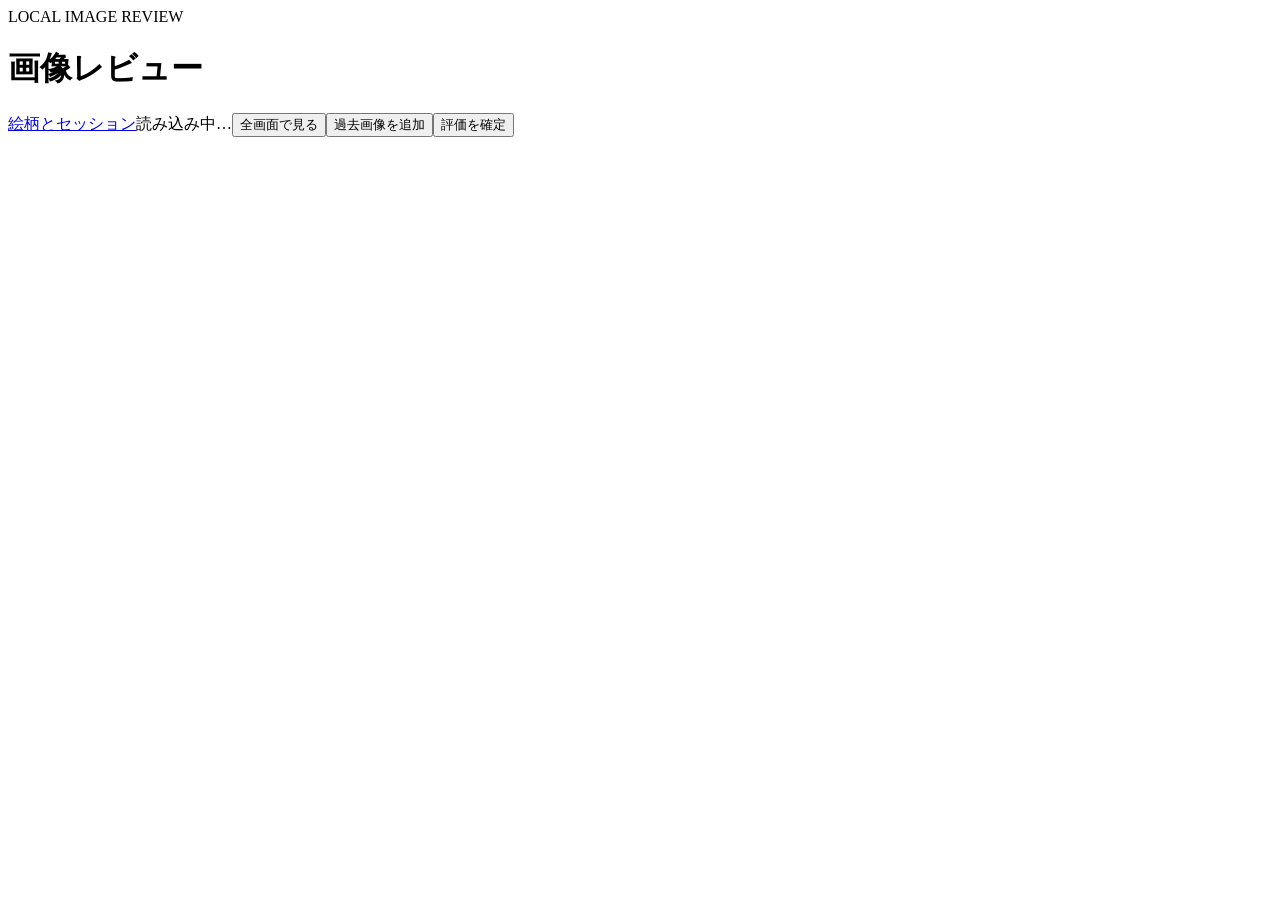
==== stylekit/web/index.html @ 78e5968a "Introduce StyleFork image workflow kit" ====
<!doctype html>
<html lang="ja">
<head>
  <meta charset="utf-8"><meta name="viewport" content="width=device-width,initial-scale=1">
  <title>絵柄研究 · 画像レビュー</title><link rel="stylesheet" href="/style.css">
  <script defer src="/app.js"></script>
</head>
<body>
  <header><div><span class="eyebrow">LOCAL IMAGE REVIEW</span><h1 id="title">画像レビュー</h1></div>
    <div class="header-actions"><a href="/">絵柄とセッション</a><span id="save-status" role="status">読み込み中…</span><button id="fullscreen">全画面で見る</button><button id="add">過去画像を追加</button><button id="submit" class="primary">評価を確定</button></div>
  </header>
  <main id="workspace" hidden>
    <aside class="rail"><div class="rail-heading">今回見る画像 <span id="progress"></span></div><div id="cards"></div></aside>
    <section class="canvas">
      <div class="toolbar"><div><button id="prev" aria-label="前の画像">←</button><strong id="current-label"></strong><button id="next" aria-label="次の画像">→</button></div>
        <label>横に比較 <select id="compare"><option value="">なし</option></select></label>
      </div>
      <div id="panes">
        <div class="pane" id="left-pane"><div class="image-tools"><span id="left-name"></span><div><button data-view="left" data-zoom="fit">全体</button><button data-view="left" data-zoom="1">原寸</button><button data-view="left" data-zoom="-">−</button><span id="left-scale"></span><button data-view="left" data-zoom="+">＋</button></div></div><div class="stage" id="left-stage"><img id="left-image" alt="評価する画像" draggable="false"></div></div>
        <div class="pane" id="right-pane" hidden><div class="image-tools"><span id="right-name"></span><div><button data-view="right" data-zoom="fit">全体</button><button data-view="right" data-zoom="1">原寸</button><button data-view="right" data-zoom="-">−</button><span id="right-scale"></span><button data-view="right" data-zoom="+">＋</button></div></div><div class="stage" id="right-stage"><img id="right-image" alt="比較用画像" draggable="false"></div></div>
      </div>
      <div class="canvas-help">← → で画像切替 · 原寸／＋で拡大 · 拡大中はドラッグで移動 · Ctrl＋ホイールで拡大縮小</div>
    </section>
    <aside class="feedback">
      <div class="section-label">この画像の評価</div><h2 id="rating-label"></h2>
      <div id="verdicts" class="verdicts"><button data-verdict="good">良い</button><button data-verdict="neutral">普通</button><button data-verdict="bad">微妙</button><button data-verdict="unsure">判断困難</button></div>
      <label for="image-note">気になった点・好きな点</label><textarea id="image-note" placeholder="例：目元は好き。塗りは #08 の方が良い。理由が言葉にできなくても、そのままで大丈夫。"></textarea>
      <button id="clear-rating" class="text-button">この画像の評価をクリア</button>
      <button id="fork-image" hidden>この画像の絵柄を保存</button>
      <details><summary>生成条件・元のファイル名</summary><p id="hypothesis"></p><code id="filename"></code></details>
      <hr><label for="overall-note">全体へのコメント・次に見たいもの</label><textarea id="overall-note" placeholder="例：今回は #03 が好き。次は屋外の題材で見たい。"></textarea>
      <p class="quiet">メモは自動保存。「評価を確定」で AI が読む評価ファイルを保存します。</p>
      <div id="receipt" hidden><p id="receipt-text"></p><button id="copy">AI に渡す一文をコピー</button><p class="quiet">チャットで「このレビューを評価した」と伝えるだけでも使えます。</p></div>
    </aside>
  </main>
  <section id="focus-view" hidden tabindex="-1" role="dialog" aria-label="全画面画像ビューア">
    <div class="stage" id="focus-stage"><img id="focus-image" alt="全画面の画像" draggable="false"></div>
    <div class="focus-top focus-chrome"><span id="focus-name"></span><div><button data-view="focus" data-zoom="fit">全体</button><button data-view="focus" data-zoom="1">原寸</button><button data-view="focus" data-zoom="-">−</button><span id="focus-scale"></span><button data-view="focus" data-zoom="+">＋</button><button id="exit-fullscreen">全画面を閉じる（Esc）</button></div></div>
    <div class="focus-bottom focus-chrome"><div class="focus-navigation"><button id="focus-prev" aria-label="全画面で前の画像">←</button><span id="focus-counter"></span><button id="focus-next" aria-label="全画面で次の画像">→</button><span class="quiet">← → で切替 · 操作を止めるとサムネイルが消えます</span></div><div id="filmstrip" aria-label="今回見る画像のサムネイル"></div></div>
  </section>
  <section id="landing" hidden><h2>レビューを選ぶ</h2><p>今回見る画像と比較対象を、レビューごとにまとめています。</p><div id="review-list"></div></section>
  <dialog id="library"><div class="dialog-head"><h2>過去の画像を追加</h2><button id="close-library">閉じる</button></div><div class="library-search"><input id="search" type="search" placeholder="題材・候補名・実験名で検索" aria-label="過去画像を検索"><select id="track-filter" aria-label="研究トラック"><option value="">すべての研究</option></select></div><p class="quiet">追加した画像にも番号が付きます。既存の番号は変わりません。</p><div id="library-items"></div></dialog>
  <div id="error" role="alert" hidden></div>
  <dialog id="fork-image-dialog"><div class="dialog-head"><h2>この画像から派生を保存</h2><button id="close-fork-image">閉じる</button></div><p class="quiet">選んだ画像で使った絵柄の設定を、新しい絵柄として保存します。被写体や今回だけの除外指定は含みません。元の絵柄と他のセッションは変更されません。</p><label for="image-style-name">新しい絵柄の名前</label><input id="image-style-name" placeholder="この雰囲気に名前を付ける"><button id="save-image-style" class="primary">新しい絵柄として保存</button><p id="image-fork-result" role="status"></p></dialog>
</body></html>
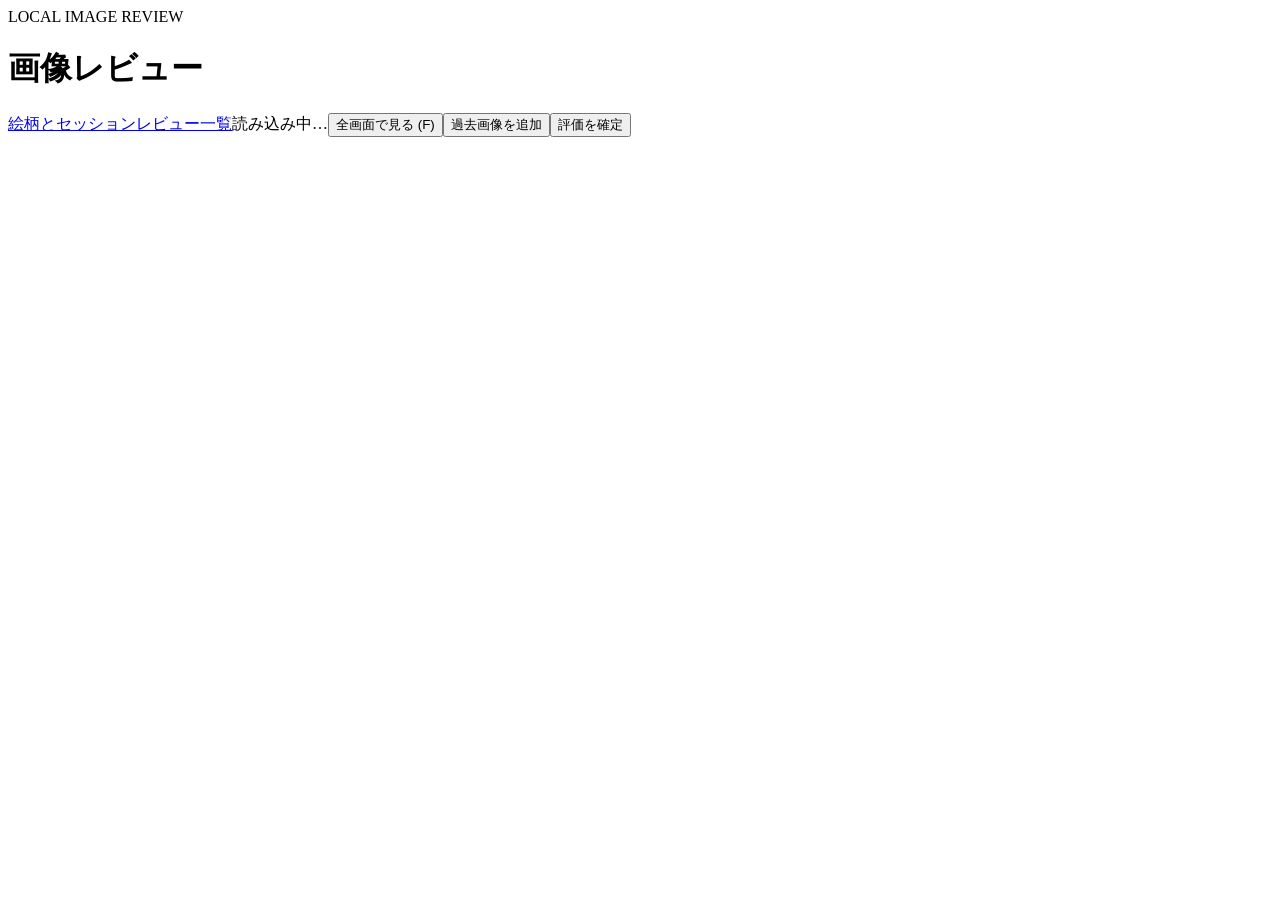
==== commit 6d1eca61: "Improve review and studio Web UI: fit layout, zoom/compare sync, fullscreen rating, and catalog labe" ====
--- a/stylekit/web/index.html
+++ b/stylekit/web/index.html
@@ -7,23 +7,35 @@
 </head>
 <body>
   <header><div><span class="eyebrow">LOCAL IMAGE REVIEW</span><h1 id="title">画像レビュー</h1></div>
-    <div class="header-actions"><a href="/">絵柄とセッション</a><span id="save-status" role="status">読み込み中…</span><button id="fullscreen">全画面で見る</button><button id="add">過去画像を追加</button><button id="submit" class="primary">評価を確定</button></div>
+    <div class="header-actions"><a href="/">絵柄とセッション</a><a href="/reviews">レビュー一覧</a><span id="save-status" role="status">読み込み中…</span><button id="fullscreen">全画面で見る (F)</button><button id="add">過去画像を追加</button><button id="submit" class="primary">評価を確定</button></div>
   </header>
   <main id="workspace" hidden>
     <aside class="rail"><div class="rail-heading">今回見る画像 <span id="progress"></span></div><div id="cards"></div></aside>
     <section class="canvas">
-      <div class="toolbar"><div><button id="prev" aria-label="前の画像">←</button><strong id="current-label"></strong><button id="next" aria-label="次の画像">→</button></div>
-        <label>横に比較 <select id="compare"><option value="">なし</option></select></label>
+      <div class="toolbar">
+        <div class="toolbar-nav">
+          <button id="prev" aria-label="前の画像">←</button><strong id="current-label"></strong><button id="next" aria-label="次の画像">→</button>
+          <label class="inline-check" title="拡大した状態で前後の画像へ切り替えたとき、拡大率と表示位置を保ちます"><input type="checkbox" id="keep-zoom" checked> 切替時も拡大を維持</label>
+        </div>
+        <div class="toolbar-compare">
+          <label class="inline-check" id="sync-compare-wrap" hidden title="左右の画像の拡大率とスクロール位置を連動させます"><input type="checkbox" id="sync-compare" checked> 左右同期</label>
+          <label>横に比較 <select id="compare"><option value="">なし</option></select></label>
+        </div>
       </div>
       <div id="panes">
-        <div class="pane" id="left-pane"><div class="image-tools"><span id="left-name"></span><div><button data-view="left" data-zoom="fit">全体</button><button data-view="left" data-zoom="1">原寸</button><button data-view="left" data-zoom="-">−</button><span id="left-scale"></span><button data-view="left" data-zoom="+">＋</button></div></div><div class="stage" id="left-stage"><img id="left-image" alt="評価する画像" draggable="false"></div></div>
-        <div class="pane" id="right-pane" hidden><div class="image-tools"><span id="right-name"></span><div><button data-view="right" data-zoom="fit">全体</button><button data-view="right" data-zoom="1">原寸</button><button data-view="right" data-zoom="-">−</button><span id="right-scale"></span><button data-view="right" data-zoom="+">＋</button></div></div><div class="stage" id="right-stage"><img id="right-image" alt="比較用画像" draggable="false"></div></div>
+        <div class="pane" id="left-pane"><div class="image-tools"><span id="left-name"></span><div><button data-view="left" data-zoom="fit">全体</button><button data-view="left" data-zoom="1">原寸</button><button data-view="left" data-zoom="-">−</button><span id="left-scale"></span><button data-view="left" data-zoom="+">＋</button></div></div><div class="stage" id="left-stage" data-mode="fit"><img id="left-image" alt="評価する画像" draggable="false"></div></div>
+        <div class="pane" id="right-pane" hidden><div class="image-tools"><span id="right-name"></span><div><button data-view="right" data-zoom="fit">全体</button><button data-view="right" data-zoom="1">原寸</button><button data-view="right" data-zoom="-">−</button><span id="right-scale"></span><button data-view="right" data-zoom="+">＋</button></div></div><div class="stage" id="right-stage" data-mode="fit"><img id="right-image" alt="比較用画像" draggable="false"></div></div>
       </div>
-      <div class="canvas-help">← → で画像切替 · 原寸／＋で拡大 · 拡大中はドラッグで移動 · Ctrl＋ホイールで拡大縮小</div>
+      <div class="canvas-help">← → で画像切替 · 数字キー 1〜4 で評価（再押下で解除） · F で全画面 · 原寸／＋で中央基準拡大 · ドラッグで移動 · Ctrl＋ホイールで拡大縮小</div>
     </section>
     <aside class="feedback">
-      <div class="section-label">この画像の評価</div><h2 id="rating-label"></h2>
-      <div id="verdicts" class="verdicts"><button data-verdict="good">良い</button><button data-verdict="neutral">普通</button><button data-verdict="bad">微妙</button><button data-verdict="unsure">判断困難</button></div>
+      <div class="section-label">この画像の評価 <span id="role-badge" class="role-badge"></span></div><h2 id="rating-label"></h2>
+      <div id="verdicts" class="verdicts">
+        <button data-verdict="good">良い <kbd>1</kbd></button>
+        <button data-verdict="neutral">普通 <kbd>2</kbd></button>
+        <button data-verdict="bad">微妙 <kbd>3</kbd></button>
+        <button data-verdict="unsure">判断困難 <kbd>4</kbd></button>
+      </div>
       <label for="image-note">気になった点・好きな点</label><textarea id="image-note" placeholder="例：目元は好き。塗りは #08 の方が良い。理由が言葉にできなくても、そのままで大丈夫。"></textarea>
       <button id="clear-rating" class="text-button">この画像の評価をクリア</button>
       <button id="fork-image" hidden>この画像の絵柄を保存</button>
@@ -34,12 +46,38 @@
     </aside>
   </main>
   <section id="focus-view" hidden tabindex="-1" role="dialog" aria-label="全画面画像ビューア">
-    <div class="stage" id="focus-stage"><img id="focus-image" alt="全画面の画像" draggable="false"></div>
-    <div class="focus-top focus-chrome"><span id="focus-name"></span><div><button data-view="focus" data-zoom="fit">全体</button><button data-view="focus" data-zoom="1">原寸</button><button data-view="focus" data-zoom="-">−</button><span id="focus-scale"></span><button data-view="focus" data-zoom="+">＋</button><button id="exit-fullscreen">全画面を閉じる（Esc）</button></div></div>
-    <div class="focus-bottom focus-chrome"><div class="focus-navigation"><button id="focus-prev" aria-label="全画面で前の画像">←</button><span id="focus-counter"></span><button id="focus-next" aria-label="全画面で次の画像">→</button><span class="quiet">← → で切替 · 操作を止めるとサムネイルが消えます</span></div><div id="filmstrip" aria-label="今回見る画像のサムネイル"></div></div>
+    <div id="focus-panes">
+      <div class="stage" id="focus-stage" data-mode="fit"><img id="focus-image" alt="全画面の画像" draggable="false"></div>
+      <div class="stage" id="focus-right-stage" data-mode="fit" hidden><img id="focus-right-image" alt="全画面の比較用画像" draggable="false"></div>
+    </div>
+    <div class="focus-top focus-chrome">
+      <div class="focus-title-group">
+        <span id="focus-name"></span>
+        <div id="focus-verdicts" class="focus-verdicts" aria-label="全画面での評価">
+          <button data-verdict="good">良い <kbd>1</kbd></button>
+          <button data-verdict="neutral">普通 <kbd>2</kbd></button>
+          <button data-verdict="bad">微妙 <kbd>3</kbd></button>
+          <button data-verdict="unsure">判断困難 <kbd>4</kbd></button>
+        </div>
+      </div>
+      <div class="focus-controls">
+        <label class="focus-compare-label">比較 <select id="focus-compare"><option value="">なし</option></select></label>
+        <button data-view="focus" data-zoom="fit">全体</button><button data-view="focus" data-zoom="1">原寸</button><button data-view="focus" data-zoom="-">−</button><span id="focus-scale"></span><button data-view="focus" data-zoom="+">＋</button>
+        <button id="exit-fullscreen">全画面を閉じる（Esc）</button>
+      </div>
+    </div>
+    <div class="focus-bottom focus-chrome">
+      <div class="focus-navigation">
+        <button id="focus-prev" aria-label="全画面で前の画像">←</button><span id="focus-counter"></span><button id="focus-next" aria-label="全画面で次の画像">→</button>
+        <input id="focus-note" class="focus-note" type="text" placeholder="この画像のメモを入力（自動保存）" aria-label="この画像のメモ">
+        <button id="toggle-filmstrip" type="button">サムネイルを隠す</button>
+        <span class="quiet">← → で切替 · 1〜4 で評価 · 無操作でバーが消えます</span>
+      </div>
+      <div id="filmstrip" aria-label="今回見る画像のサムネイル"></div>
+    </div>
   </section>
   <section id="landing" hidden><h2>レビューを選ぶ</h2><p>今回見る画像と比較対象を、レビューごとにまとめています。</p><div id="review-list"></div></section>
-  <dialog id="library"><div class="dialog-head"><h2>過去の画像を追加</h2><button id="close-library">閉じる</button></div><div class="library-search"><input id="search" type="search" placeholder="題材・候補名・実験名で検索" aria-label="過去画像を検索"><select id="track-filter" aria-label="研究トラック"><option value="">すべての研究</option></select></div><p class="quiet">追加した画像にも番号が付きます。既存の番号は変わりません。</p><div id="library-items"></div></dialog>
+  <dialog id="library"><div class="dialog-head"><h2>過去の画像を追加</h2><button id="close-library">閉じる</button></div><div class="library-search"><input id="search" type="search" placeholder="題材・候補名・フォルダ名・日付で検索" aria-label="過去画像を検索"><select id="track-filter" aria-label="絵柄・研究トラック"><option value="">すべての絵柄</option></select></div><p class="quiet">追加した画像にも番号が付きます。既存の番号は変わりません。</p><div id="library-items"></div></dialog>
   <div id="error" role="alert" hidden></div>
   <dialog id="fork-image-dialog"><div class="dialog-head"><h2>この画像から派生を保存</h2><button id="close-fork-image">閉じる</button></div><p class="quiet">選んだ画像で使った絵柄の設定を、新しい絵柄として保存します。被写体や今回だけの除外指定は含みません。元の絵柄と他のセッションは変更されません。</p><label for="image-style-name">新しい絵柄の名前</label><input id="image-style-name" placeholder="この雰囲気に名前を付ける"><button id="save-image-style" class="primary">新しい絵柄として保存</button><p id="image-fork-result" role="status"></p></dialog>
 </body></html>
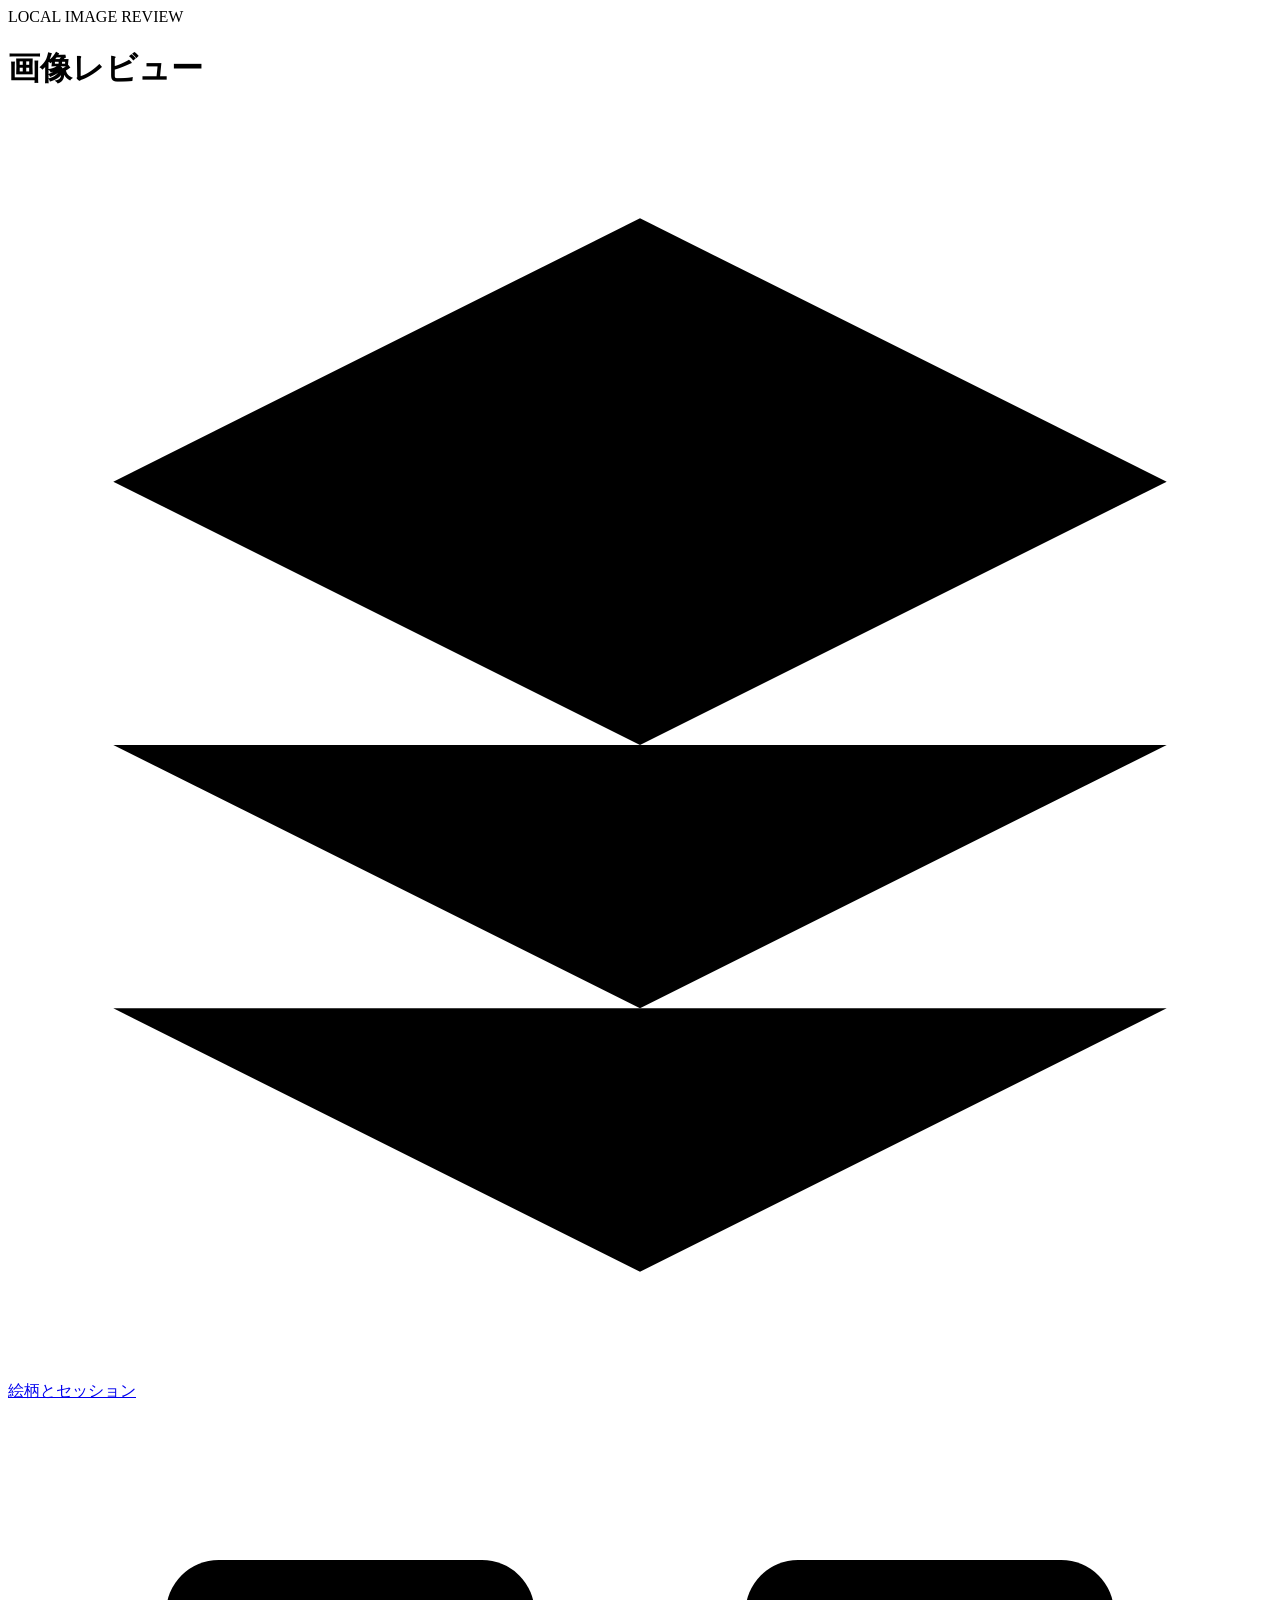
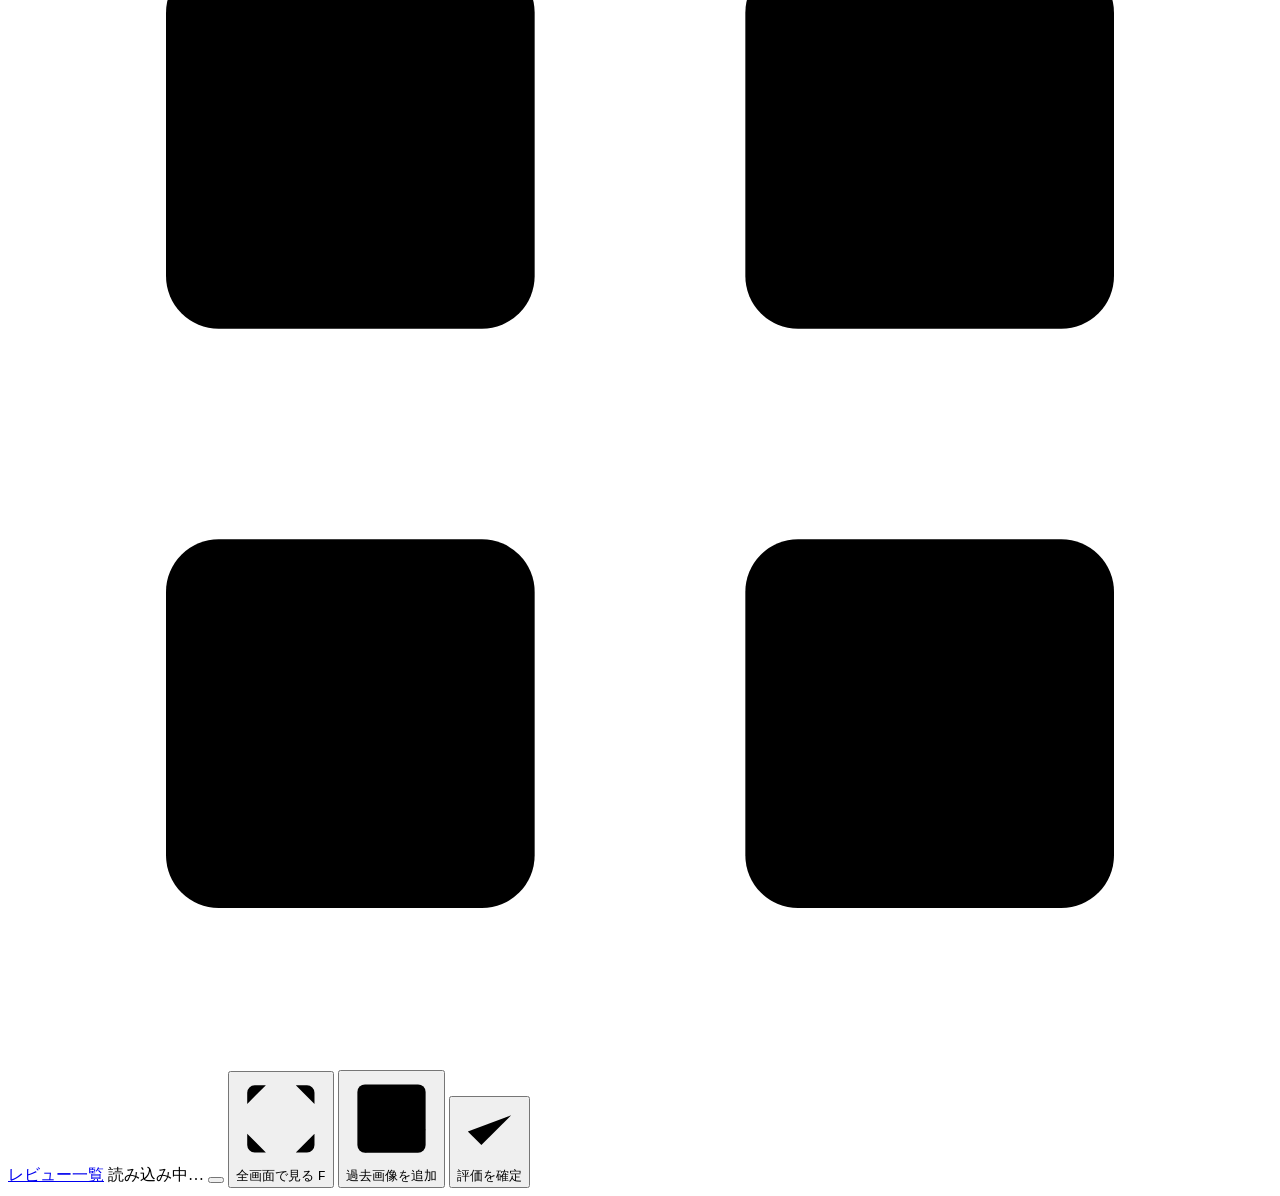
==== commit 8e9fdb7a: "Modernize Web UI with light-dark tokens, SVG icons, micro-animations, and toast feedback" ====
--- a/stylekit/web/index.html
+++ b/stylekit/web/index.html
@@ -2,47 +2,76 @@
 <html lang="ja">
 <head>
   <meta charset="utf-8"><meta name="viewport" content="width=device-width,initial-scale=1">
-  <title>絵柄研究 · 画像レビュー</title><link rel="stylesheet" href="/style.css">
+  <title>絵柄研究 · 画像レビュー</title>
+  <script>try{const t=localStorage.getItem('stylefork-theme');if(t==='light'||t==='dark')document.documentElement.dataset.theme=t;}catch(_){}</script>
+  <link rel="stylesheet" href="/style.css">
   <script defer src="/app.js"></script>
 </head>
 <body>
-  <header><div><span class="eyebrow">LOCAL IMAGE REVIEW</span><h1 id="title">画像レビュー</h1></div>
-    <div class="header-actions"><a href="/">絵柄とセッション</a><a href="/reviews">レビュー一覧</a><span id="save-status" role="status">読み込み中…</span><button id="fullscreen">全画面で見る (F)</button><button id="add">過去画像を追加</button><button id="submit" class="primary">評価を確定</button></div>
+  <header>
+    <div class="brand-group">
+      <div><span class="eyebrow">LOCAL IMAGE REVIEW</span><h1 id="title">画像レビュー</h1></div>
+    </div>
+    <div class="header-actions">
+      <a href="/"><svg class="icon" viewBox="0 0 24 24"><path d="M12 2L2 7l10 5 10-5-10-5z"/><path d="M2 17l10 5 10-5"/><path d="M2 12l10 5 10-5"/></svg>絵柄とセッション</a>
+      <a href="/reviews"><svg class="icon" viewBox="0 0 24 24"><rect x="3" y="3" width="7" height="7" rx="1"/><rect x="14" y="3" width="7" height="7" rx="1"/><rect x="14" y="14" width="7" height="7" rx="1"/><rect x="3" y="14" width="7" height="7" rx="1"/></svg>レビュー一覧</a>
+      <span id="save-status" role="status">読み込み中…</span>
+      <button id="theme-toggle" class="icon-btn" type="button" title="テーマ切替（OS連動 / ダーク / ライト）" aria-label="テーマ切替"></button>
+      <button id="fullscreen"><svg class="icon" viewBox="0 0 24 24"><path d="M8 3H5a2 2 0 0 0-2 2v3m18 0V5a2 2 0 0 0-2-2h-3m0 18h3a2 2 0 0 0 2-2v-3M3 16v3a2 2 0 0 0 2 2h3"/></svg>全画面で見る <kbd>F</kbd></button>
+      <button id="add"><svg class="icon" viewBox="0 0 24 24"><rect x="3" y="3" width="18" height="18" rx="2"/><circle cx="8.5" cy="8.5" r="1.5"/><path d="M21 15l-5-5L5 21"/><path d="M16 5h6"/><path d="M19 2v6"/></svg>過去画像を追加</button>
+      <button id="submit" class="primary"><svg class="icon" viewBox="0 0 24 24"><path d="M20 6L9 17l-5-5"/></svg><span id="submit-label">評価を確定</span></button>
+    </div>
   </header>
   <main id="workspace" hidden>
     <aside class="rail"><div class="rail-heading">今回見る画像 <span id="progress"></span></div><div id="cards"></div></aside>
     <section class="canvas">
       <div class="toolbar">
         <div class="toolbar-nav">
-          <button id="prev" aria-label="前の画像">←</button><strong id="current-label"></strong><button id="next" aria-label="次の画像">→</button>
+          <button id="prev" class="icon-btn" aria-label="前の画像"><svg class="icon" viewBox="0 0 24 24"><path d="M15 18l-6-6 6-6"/></svg></button>
+          <strong id="current-label"></strong>
+          <button id="next" class="icon-btn" aria-label="次の画像"><svg class="icon" viewBox="0 0 24 24"><path d="M9 18l6-6-6-6"/></svg></button>
           <label class="inline-check" title="拡大した状態で前後の画像へ切り替えたとき、拡大率と表示位置を保ちます"><input type="checkbox" id="keep-zoom" checked> 切替時も拡大を維持</label>
         </div>
         <div class="toolbar-compare">
           <label class="inline-check" id="sync-compare-wrap" hidden title="左右の画像の拡大率とスクロール位置を連動させます"><input type="checkbox" id="sync-compare" checked> 左右同期</label>
-          <label>横に比較 <select id="compare"><option value="">なし</option></select></label>
+          <label class="inline-check"><svg class="icon" viewBox="0 0 24 24"><rect x="3" y="3" width="18" height="18" rx="2"/><path d="M12 3v18"/></svg>横に比較 <select id="compare"><option value="">なし</option></select></label>
         </div>
       </div>
       <div id="panes">
-        <div class="pane" id="left-pane"><div class="image-tools"><span id="left-name"></span><div><button data-view="left" data-zoom="fit">全体</button><button data-view="left" data-zoom="1">原寸</button><button data-view="left" data-zoom="-">−</button><span id="left-scale"></span><button data-view="left" data-zoom="+">＋</button></div></div><div class="stage" id="left-stage" data-mode="fit"><img id="left-image" alt="評価する画像" draggable="false"></div></div>
-        <div class="pane" id="right-pane" hidden><div class="image-tools"><span id="right-name"></span><div><button data-view="right" data-zoom="fit">全体</button><button data-view="right" data-zoom="1">原寸</button><button data-view="right" data-zoom="-">−</button><span id="right-scale"></span><button data-view="right" data-zoom="+">＋</button></div></div><div class="stage" id="right-stage" data-mode="fit"><img id="right-image" alt="比較用画像" draggable="false"></div></div>
+        <div class="pane" id="left-pane">
+          <div class="image-tools"><span id="left-name"></span><div><button data-view="left" data-zoom="fit">全体</button><button data-view="left" data-zoom="1">原寸</button><button data-view="left" data-zoom="-">−</button><span id="left-scale"></span><button data-view="left" data-zoom="+">＋</button></div></div>
+          <div class="stage" id="left-stage" data-mode="fit"><img id="left-image" alt="評価する画像" draggable="false"></div>
+        </div>
+        <div class="pane" id="right-pane" hidden>
+          <div class="image-tools"><span id="right-name"></span><div><button data-view="right" data-zoom="fit">全体</button><button data-view="right" data-zoom="1">原寸</button><button data-view="right" data-zoom="-">−</button><span id="right-scale"></span><button data-view="right" data-zoom="+">＋</button></div></div>
+          <div class="stage" id="right-stage" data-mode="fit"><img id="right-image" alt="比較用画像" draggable="false"></div>
+        </div>
       </div>
       <div class="canvas-help">← → で画像切替 · 数字キー 1〜4 で評価（再押下で解除） · F で全画面 · 原寸／＋で中央基準拡大 · ドラッグで移動 · Ctrl＋ホイールで拡大縮小</div>
     </section>
     <aside class="feedback">
-      <div class="section-label">この画像の評価 <span id="role-badge" class="role-badge"></span></div><h2 id="rating-label"></h2>
+      <div class="section-label">この画像の評価 <span id="role-badge" class="role-badge"></span></div>
+      <h2 id="rating-label"></h2>
       <div id="verdicts" class="verdicts">
-        <button data-verdict="good">良い <kbd>1</kbd></button>
-        <button data-verdict="neutral">普通 <kbd>2</kbd></button>
-        <button data-verdict="bad">微妙 <kbd>3</kbd></button>
-        <button data-verdict="unsure">判断困難 <kbd>4</kbd></button>
+        <button data-verdict="good"><span>良い</span><kbd>1</kbd></button>
+        <button data-verdict="neutral"><span>普通</span><kbd>2</kbd></button>
+        <button data-verdict="bad"><span>微妙</span><kbd>3</kbd></button>
+        <button data-verdict="unsure"><span>判断困難</span><kbd>4</kbd></button>
       </div>
-      <label for="image-note">気になった点・好きな点</label><textarea id="image-note" placeholder="例：目元は好き。塗りは #08 の方が良い。理由が言葉にできなくても、そのままで大丈夫。"></textarea>
+      <label for="image-note">気になった点・好きな点</label>
+      <textarea id="image-note" placeholder="例：目元は好き。塗りは #08 の方が良い。理由が言葉にできなくても、そのままで大丈夫。"></textarea>
       <button id="clear-rating" class="text-button">この画像の評価をクリア</button>
-      <button id="fork-image" hidden>この画像の絵柄を保存</button>
+      <button id="fork-image" hidden><svg class="icon" viewBox="0 0 24 24"><circle cx="12" cy="18" r="3"/><circle cx="6" cy="6" r="3"/><circle cx="18" cy="6" r="3"/><path d="M18 9v2c0 .6-.4 1-1 1H7c-.6 0-1-.4-1-1V9"/><path d="M12 12v3"/></svg>この画像の絵柄を保存</button>
       <details><summary>生成条件・元のファイル名</summary><p id="hypothesis"></p><code id="filename"></code></details>
-      <hr><label for="overall-note">全体へのコメント・次に見たいもの</label><textarea id="overall-note" placeholder="例：今回は #03 が好き。次は屋外の題材で見たい。"></textarea>
+      <hr>
+      <label for="overall-note">全体へのコメント・次に見たいもの</label>
+      <textarea id="overall-note" placeholder="例：今回は #03 が好き。次は屋外の題材で見たい。"></textarea>
       <p class="quiet">メモは自動保存。「評価を確定」で AI が読む評価ファイルを保存します。</p>
-      <div id="receipt" hidden><p id="receipt-text"></p><button id="copy">AI に渡す一文をコピー</button><p class="quiet">チャットで「このレビューを評価した」と伝えるだけでも使えます。</p></div>
+      <div id="receipt" hidden>
+        <p id="receipt-text"></p>
+        <button id="copy"><svg class="icon" viewBox="0 0 24 24"><rect x="9" y="9" width="13" height="13" rx="2"/><path d="M5 15H4a2 2 0 0 1-2-2V4a2 2 0 0 1 2-2h9a2 2 0 0 1 2 2v1"/></svg><span id="copy-label">AI に渡す一文をコピー</span></button>
+        <p class="quiet">チャットで「このレビューを評価した」と伝えるだけでも使えます。</p>
+      </div>
     </aside>
   </main>
   <section id="focus-view" hidden tabindex="-1" role="dialog" aria-label="全画面画像ビューア">
@@ -76,8 +105,9 @@
       <div id="filmstrip" aria-label="今回見る画像のサムネイル"></div>
     </div>
   </section>
-  <section id="landing" hidden><h2>レビューを選ぶ</h2><p>今回見る画像と比較対象を、レビューごとにまとめています。</p><div id="review-list"></div></section>
+  <section id="landing" hidden><h2>レビューを選ぶ</h2><p class="quiet">今回見る画像と比較対象を、レビューごとにまとめています。</p><div id="review-list"></div></section>
   <dialog id="library"><div class="dialog-head"><h2>過去の画像を追加</h2><button id="close-library">閉じる</button></div><div class="library-search"><input id="search" type="search" placeholder="題材・候補名・フォルダ名・日付で検索" aria-label="過去画像を検索"><select id="track-filter" aria-label="絵柄・研究トラック"><option value="">すべての絵柄</option></select></div><p class="quiet">追加した画像にも番号が付きます。既存の番号は変わりません。</p><div id="library-items"></div></dialog>
   <div id="error" role="alert" hidden></div>
+  <div id="toast" role="status" aria-live="polite"></div>
   <dialog id="fork-image-dialog"><div class="dialog-head"><h2>この画像から派生を保存</h2><button id="close-fork-image">閉じる</button></div><p class="quiet">選んだ画像で使った絵柄の設定を、新しい絵柄として保存します。被写体や今回だけの除外指定は含みません。元の絵柄と他のセッションは変更されません。</p><label for="image-style-name">新しい絵柄の名前</label><input id="image-style-name" placeholder="この雰囲気に名前を付ける"><button id="save-image-style" class="primary">新しい絵柄として保存</button><p id="image-fork-result" role="status"></p></dialog>
 </body></html>
